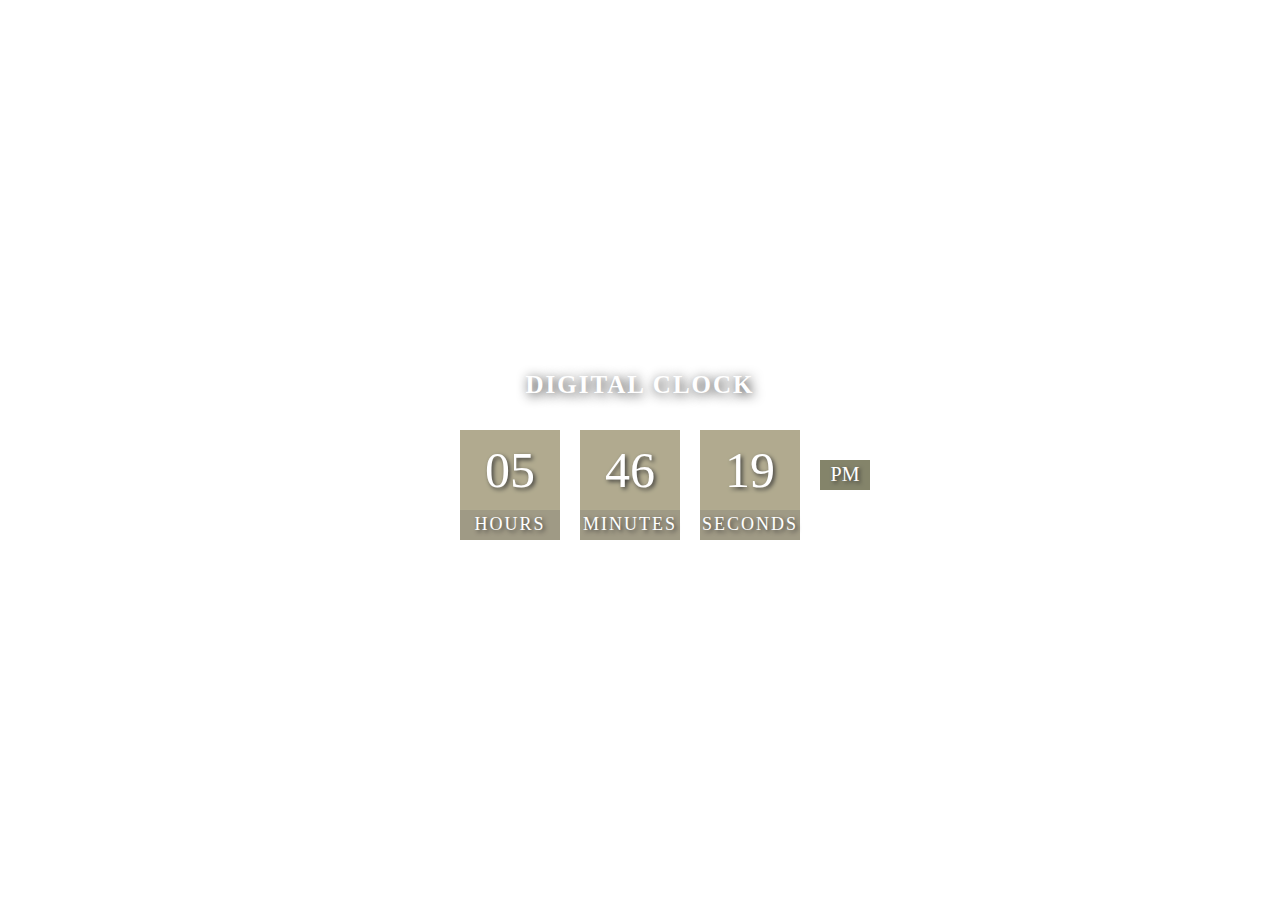
==== Digital_Clock/index.html @ 672fd4c1 "first project name digital clock" ====
<!DOCTYPE html>
<html lang="en">
<head>
    <meta charset="UTF-8">
    <meta name="viewport" content="width=device-width, initial-scale=1.0">
    <title>Digital_Clock</title>
    <link rel="stylesheet" href="style.css">
</head>
<body>
    <h2>Digital clock</h2>
    <div class="clock">
        <div>
            <span id="hours">00</span>
            <span class="text">Hours</span>
        </div>
        <div>
            <span id="minutes">00</span>
            <span class="text">minutes</span>
        </div>
        <div>
            <span id="seconds">00</span>
            <span class="text">seconds</span>
        </div>
        <div>
            <span id="ampm">AM</span>
        </div>
    </div>
    <script src="index.js"></script>
</body>
</html>
---- Digital_Clock/style.css ----
body{
    margin: 0;
    font-family: serif ;
    display: flex;
    flex-direction: column;
    align-items: center;
    justify-content: center;
    height: 100vh;
    background: url("https://plus.unsplash.com/premium_photo-1683134391588-8fd0ad4a9b55?q=80&w=774&auto=format&fit=crop&ixlib=rb-4.0.3&ixid=M3wxMjA3fDB8MHxwaG90by1wYWdlfHx8fGVufDB8fHx8fA%3D%3D");
    background-size: cover;
}

h2{
    text-transform: uppercase;
    letter-spacing: 2px;
    font-size: 25px;
    color: white;
    text-align: center;
    text-shadow: 2px 2px 12px rgba(0, 0, 0, 0.9);
}

.clock {
    display: flex;
    /* border: 1px solid black; */
    flex-direction: row;
}

.clock div{
    /* border: 1px solid red; */
    margin: 10px;
    padding: 0px;
    position: relative;
}

.clock span{
    width: 100px;
    height: 80px;
    background-color: #9e9674;
    opacity: .8;
    color: white;
    display: flex;
    justify-content: center;
    align-items: center;
    font-size: 50px;
    text-shadow: 2px 2px 4px /*horizontal vertical blur_radius*/ rgba(0, 0, 0, 0.9);
}

.clock .text{
    height: 30px;
    font-size: 18px;
    text-transform: uppercase;
    letter-spacing: 2px;
    background: #888167;
}

.clock #ampm{
    /* margin-top: 25px; */
    width: 50px;
    height: 30px;
    position: absolute;
    bottom: 50px;
    /* left: 0px; */
    font-size: 20px;
    background: rgb(102, 102, 70);
}
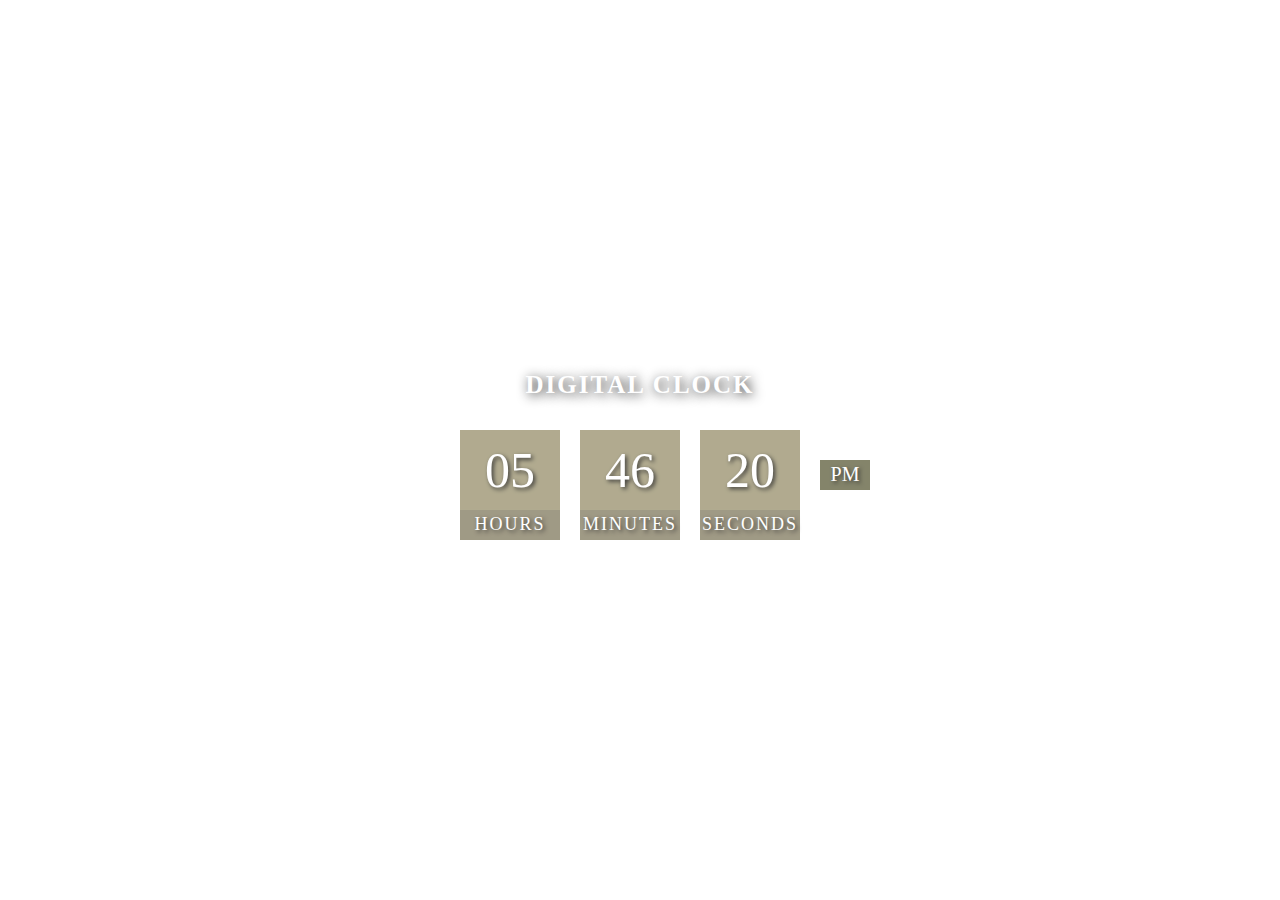
==== commit cb7c6db2: "Update index.html" ====
--- a/Digital_Clock/index.html
+++ b/Digital_Clock/index.html
@@ -3,7 +3,7 @@
 <head>
     <meta charset="UTF-8">
     <meta name="viewport" content="width=device-width, initial-scale=1.0">
-    <title>Digital_Clock</title>
+    <title>Digital-Clock</title>
     <link rel="stylesheet" href="style.css">
 </head>
 <body>
@@ -27,4 +27,4 @@
     </div>
     <script src="index.js"></script>
 </body>
-</html>+</html>
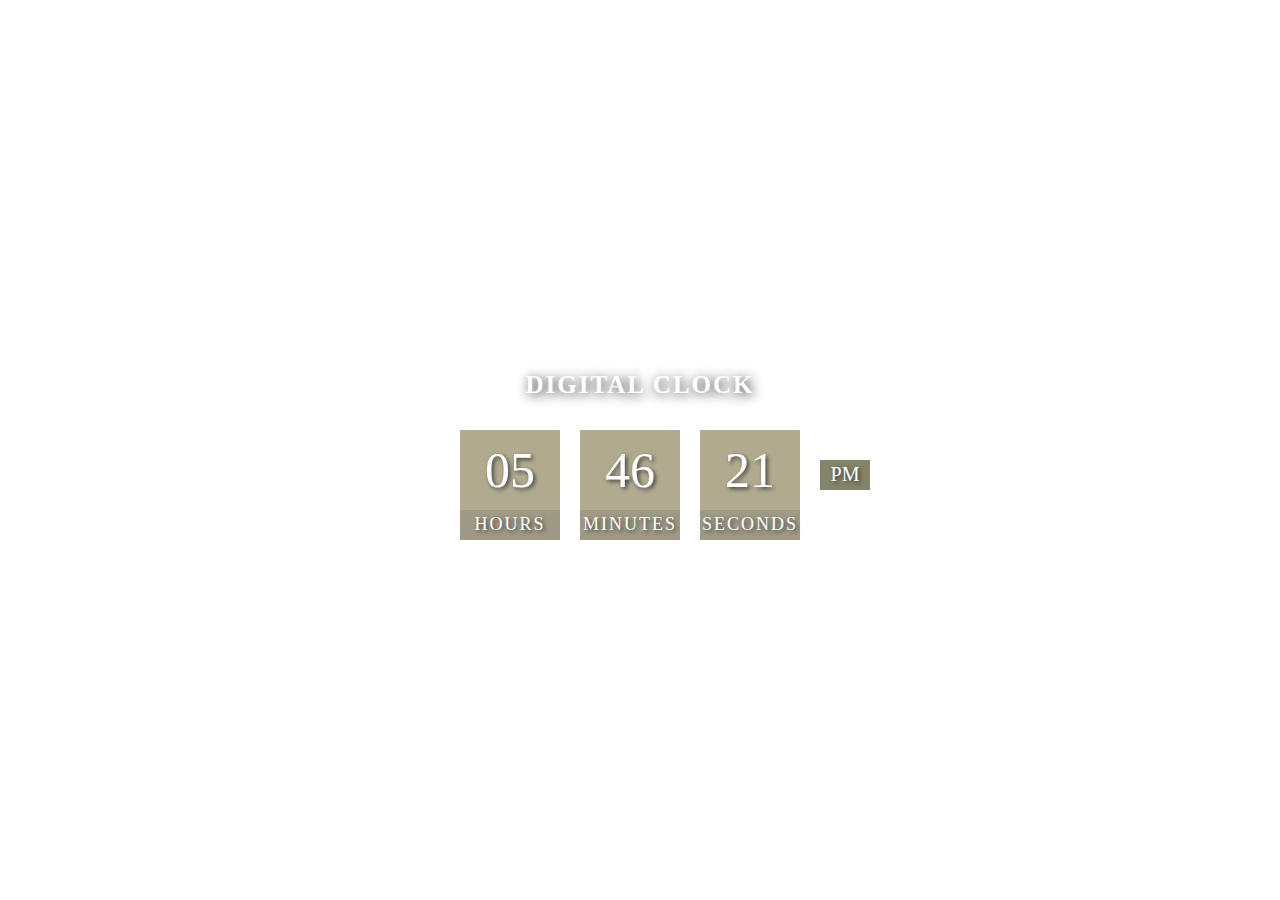
==== commit 76c09aed: "title of index html changed" ====
--- a/Digital_Clock/index.html
+++ b/Digital_Clock/index.html
@@ -3,7 +3,7 @@
 <head>
     <meta charset="UTF-8">
     <meta name="viewport" content="width=device-width, initial-scale=1.0">
-    <title>Digital-Clock</title>
+    <title>Digital_Clock</title>
     <link rel="stylesheet" href="style.css">
 </head>
 <body>
